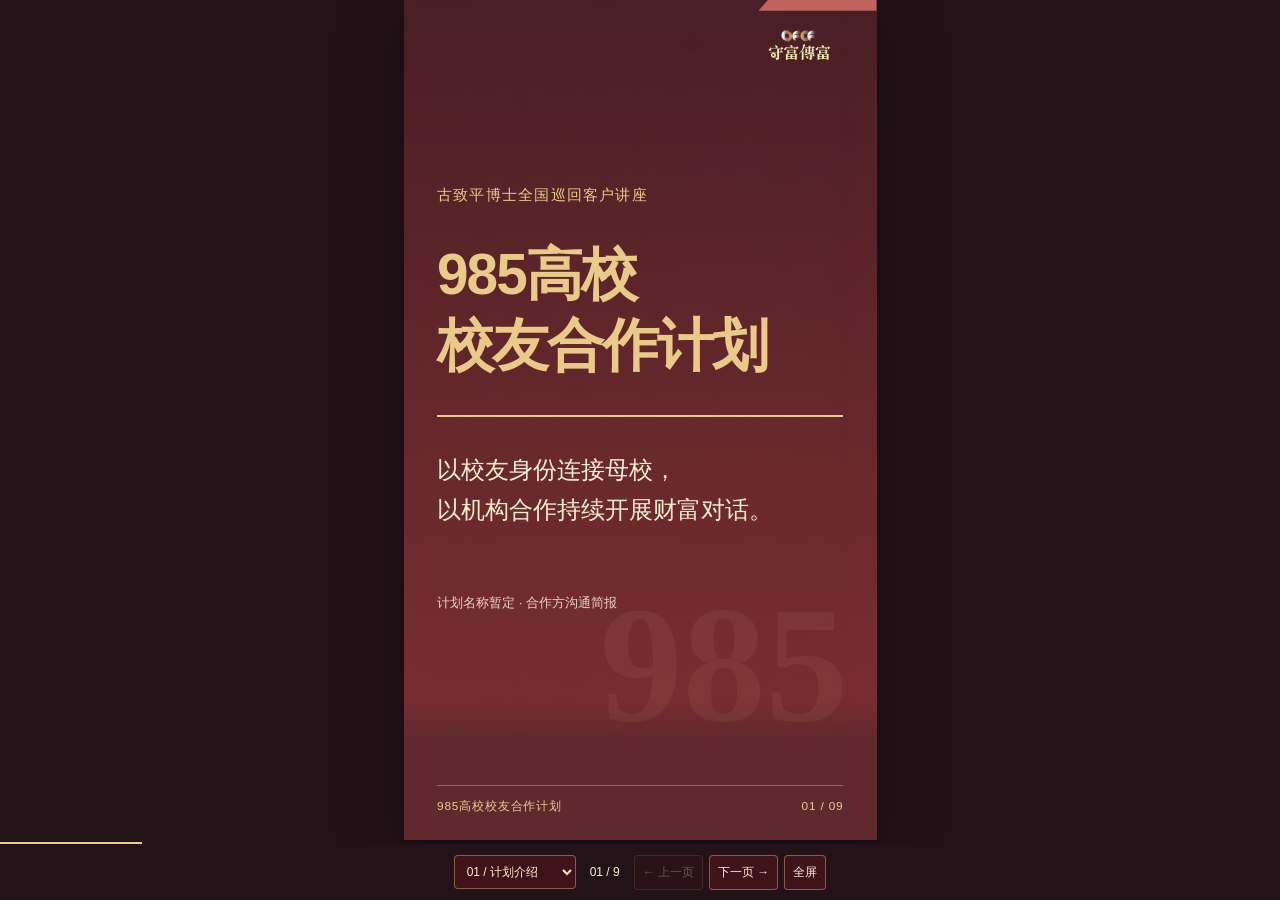
==== presentation.html @ 69192b2f "Publish portrait alumni partnership presentation and nine-page PDF" ====
<!doctype html><html lang="zh-Hans"><head><meta charset="utf-8"><meta name="viewport" content="width=device-width,initial-scale=1"><title>985高校校友合作计划 · HTML简报</title><meta name="description" content="校友合作计划简报：合作价值、购票责任、授权范围及开展流程。"><meta property="og:type" content="website"><meta property="og:locale" content="zh_CN"><meta property="og:title" content="985高校校友合作计划 · 简报"><meta property="og:description" content="了解合作价值、购票责任、院系或专业校友会授权范围与开展流程。"><meta property="og:url" content="https://brookstalent.github.io/alumni-partnership/presentation.html"><meta property="og:image" content="https://brookstalent.github.io/alumni-partnership/share-square.jpg"><style>/* Adapted from the supplied six-page CSS: red/gold palette, Chinese sans type,
   portrait and brand assets; reflowed for an accessible, responsive website. */
:root{--wine:#771c22;--deep:#461318;--red:#c00000;--gold:#eebf69;--orange:#faaa05;--cream:#faf7f0;--ink:#302624;--muted:#756c67;--line:#dfd6ca;--serif:Georgia,"Noto Serif CJK TC","PMingLiU","SimSun",serif;--sans:"Microsoft JhengHei","Microsoft YaHei","PingFang TC",Arial,sans-serif}
*{box-sizing:border-box}html{scroll-behavior:smooth;scroll-padding-top:96px}body{margin:0;background:var(--cream);color:var(--ink);font:16px/1.75 var(--sans)}a{color:inherit;text-decoration:none}button,select{font:inherit}button,a,select,summary{-webkit-tap-highlight-color:transparent}button,summary,select{cursor:pointer}a:focus-visible,button:focus-visible,summary:focus-visible,select:focus-visible{outline:3px solid #bf7c20;outline-offset:5px}img{max-width:100%;display:block}h1,h2,h3,p,figure{margin:0}em{font-style:normal}section[id]{scroll-margin-top:85px}[hidden]{display:none!important}.skip{position:fixed;top:-100px;left:20px;background:white;padding:12px;z-index:100}.skip:focus{top:10px}
:root{--stone:url([data-uri])}/* Portrait standards shared with the strategy, Shenzhen and Guangzhou video decks. */
:root{--ink:#fff0d1;--gold:#eaca89;--muted:#e8d5bf;--rule:#cfb47677;--wine:#40131a;--rose:#bd655e;color-scheme:dark}
html{scroll-padding:0;scroll-behavior:auto;background:#231218}
body{margin:0;height:100dvh;overflow:hidden;background:#231218;color:var(--ink);font-family:'Microsoft YaHei','PingFang SC',sans-serif;display:flex;justify-content:center;align-items:center;padding-bottom:60px}
.deck{width:min(100vw,calc((100dvh - 60px)*9/16));aspect-ratio:9/16;container-type:inline-size;box-shadow:0 10px 60px #0006}
.slide{height:100%;position:relative;padding:22cqw 7cqw 17cqw;display:flex;flex-direction:column;gap:5cqw;overflow:auto;background:linear-gradient(180deg,transparent 82.81%,#60292e 88.02%),linear-gradient(180deg,#40131af0,#7c2629f0),var(--stone) center/cover}
.slide[hidden]{display:none!important}.slide:before{content:'';position:absolute;top:0;right:0;width:25%;height:2.3cqw;background:var(--rose);clip-path:polygon(8% 0,100% 0,100% 100%,0 100%)}
.slide-logo{position:absolute;right:7cqw;top:5cqw;width:19cqw;height:auto}.brand{display:none}
.eyebrow{font-size:3.2cqw;line-height:1.5;letter-spacing:.08em;color:var(--gold);max-width:100%}
h1,h2,h3,p{margin:0}h1{font-family:inherit;font-size:12cqw;font-weight:800;line-height:1.25;letter-spacing:-.035em;color:var(--gold)}h2{font-size:7.6cqw;line-height:1.3;font-weight:750;color:var(--gold);letter-spacing:-.025em}h3{font-size:4.6cqw;line-height:1.4;color:var(--gold)}p{font-size:3.75cqw;line-height:1.65}.subtitle{font-size:4.2cqw;line-height:1.7}.fine,.footnote{font-size:2.8cqw;line-height:1.6;color:var(--muted);margin-top:auto;padding-top:3cqw}.fine{margin-top:3cqw}
.cover{padding-top:39cqw;gap:7cqw}.cover h1{padding-bottom:7cqw;border-bottom:.5cqw solid var(--gold)}.cover:after{content:'985';position:absolute;bottom:17cqw;right:6cqw;font:bold 35cqw Georgia;color:#eaca8912;pointer-events:none}.cover .subtitle{font-size:5cqw}.columns{display:grid;grid-template-columns:1fr;gap:0}.columns>div{padding:4cqw 0;border-top:1px solid var(--rule)}.columns p{margin-top:1.7cqw}.columns .num{float:left;margin-right:3cqw;font:5cqw Georgia;color:var(--gold)}.columns h3{padding-top:.3cqw}.columns.three p{font-size:3.55cqw}.degree{display:flex;justify-content:space-between;align-items:center;padding:6cqw 0;border-block:1px solid var(--rule);font-size:7cqw;color:var(--gold);margin-top:4cqw}.degree i{font-size:3cqw;font-style:normal;color:var(--muted)}
.balance{display:grid;gap:5cqw}.balance>div{padding:5cqw;border:1px solid var(--rule)}.balance .cost{background:#eaca8914;border-left:.6cqw solid var(--gold)}.label{font-size:3cqw;color:var(--muted);margin-bottom:2cqw}.balance p:last-child{margin-top:2cqw}.balance h3{font-size:5cqw}.scope{display:flex;flex-direction:column;gap:2cqw;padding:3cqw 0}.scope>div{display:flex;align-items:center;gap:5cqw;width:100%;padding:2cqw 4cqw;border-block:1px solid var(--rule)}.scope .num{font:15cqw Georgia;color:var(--gold);line-height:1.15}.scope h3{font-size:5.7cqw}.or{color:var(--muted);font-size:3cqw}
.steps{display:grid;grid-template-columns:1fr;gap:0}.steps>div{display:grid;grid-template-columns:9cqw 24cqw 1fr;align-items:center;gap:2cqw;border-top:1px solid var(--rule);padding:3.5cqw 0}.steps b{font:4.5cqw Georgia;color:var(--gold)}.steps h3{font-size:4.1cqw}.steps p{font-size:3.1cqw;line-height:1.5}.contact-line{display:flex;flex-direction:column;gap:3cqw;border-top:1px solid var(--rule);padding-top:6cqw;margin-top:5cqw;font-size:3.7cqw}.contact-line strong{font:11cqw Georgia;color:var(--gold)}.resource{font-size:3.3cqw;line-height:1.8;color:var(--gold);text-decoration:underline;text-underline-offset:1cqw}.closing h2{font-size:9cqw}.slide-footer{position:absolute;bottom:5cqw;left:7cqw;right:7cqw;display:flex;justify-content:space-between;border-top:1px solid var(--rule);padding-top:2cqw;color:var(--gold);font-size:2.5cqw;letter-spacing:.07em}
.controls{position:fixed;bottom:0;left:0;right:0;height:56px;display:flex;justify-content:center;align-items:center;gap:14px;background:#231218;color:var(--ink);padding:0 10px}.controls button,.controls select{background:#40131a;color:var(--ink);border:1px solid #cfb47677;border-radius:4px;font:12px sans-serif;padding:8px}.controls select{max-width:33vw}.buttons{display:flex;gap:6px}.counter{font:12px sans-serif}.controls button:disabled{opacity:.3}.progress{position:fixed;bottom:56px;left:0;height:2px;background:var(--gold)}
@media(max-width:480px){.fullscreen{display:none}.controls{gap:8px}.controls button{padding:8px 6px}}
@media print{@page{size:108mm 192mm;margin:0}body{height:auto;display:block;padding:0;overflow:visible}.deck{width:108mm;height:auto;box-shadow:none}.slide,.slide[hidden]{display:flex!important;height:192mm;break-after:page;overflow:hidden;print-color-adjust:exact;-webkit-print-color-adjust:exact}.controls,.progress{display:none}.slide:last-child{break-after:auto}}
</style></head><body><main class="deck"><section class="slide dark cover" id="slide-1" aria-label="第1页：计划介绍"><img class="slide-logo" src="[data-uri]" alt="守富传富"><img class="brand" src="[data-uri]" alt="守富传富"><p class="eyebrow">古致平博士全国巡回客户讲座</p><h1>985高校<br>校友合作计划</h1><p class="subtitle">以校友身份连接母校，<br>以机构合作持续开展财富对话。</p><p class="fine">计划名称暂定 · 合作方沟通简报</p><footer class="slide-footer"><span>985高校校友合作计划</span><span>01 / 09</span></footer></section><section class="slide " id="slide-2" aria-label="第2页：合作机会" hidden><img class="slide-logo" src="[data-uri]" alt="守富传富"><p class="eyebrow">01 / 为什么开展这个计划</p><h2>从一次邀约，<br>走向持续交流。</h2><div class="columns three"><div><span class="num">01</span><h3>校友关系</h3><p>共同的求学经历，<br>让对话有自然的起点。</p></div><div><span class="num">02</span><h3>机构合作</h3><p>以讲座主办机构合作人的<br>正式身份，开展活动对接。</p></div><div><span class="num">03</span><h3>持续活动</h3><p>依托全国巡讲安排，<br>为校友会提供交流机会。</p></div></div><footer class="slide-footer"><span>985高校校友合作计划</span><span>02 / 09</span></footer></section><section class="slide " id="slide-3" aria-label="第3页：参与对象" hidden><img class="slide-logo" src="[data-uri]" alt="守富传富"><p class="eyebrow">02 / 谁适合参与</p><h2>你是母校校友，<br>愿意连接校友。</h2><div class="degree"><span>本科</span><i>／</i><span>硕士</span><i>／</i><span>博士</span></div><p class="subtitle">具有指定985高校校友身份，愿意对接校友组织，<br>承担购票责任，并跟进邀请与参与安排。</p><p class="footnote">申请时提供学校、院系、就读层次及可核验的校友证明。</p><footer class="slide-footer"><span>985高校校友合作计划</span><span>03 / 09</span></footer></section><section class="slide dark" id="slide-4" aria-label="第4页：合作收益" hidden><img class="slide-logo" src="[data-uri]" alt="守富传富"><p class="eyebrow">03 / 合作方获得什么</p><h2>以正式合作身份，<br>打开校友交流的入口。</h2><div class="columns three"><div><h3>机构平台</h3><p>依托全国巡讲的组织规模与跨城市活动安排，推动机构与指定院系或专业校友会之间的合作。</p></div><div><h3>活动内容</h3><p>以财富守护与家族传承等共同关注的话题，为校友会持续提供可参与的活动。</p></div><div><h3>沟通支持</h3><p>获得授权身份、经核准的函件及讲座资料，在持续互动中拓展联系、建立信任。</p></div></div><p class="footnote">合作机会由双方共同推动；活动方授权不等于高校或校友会背书。</p><footer class="slide-footer"><span>985高校校友合作计划</span><span>04 / 09</span></footer></section><section class="slide " id="slide-5" aria-label="第5页：收益与投入" hidden><img class="slide-logo" src="[data-uri]" alt="守富传富"><p class="eyebrow">04 / 合作收益与投入</p><h2>获得机构合作支持，<br>也承担购票责任。</h2><div class="balance"><div><p class="label">合作收益</p><h3>身份 · 内容 · 持续联系</h3><p>以正式合作身份对接校友会，<br>通过有组织的活动，拓展校友交流。</p></div><div class="cost"><p class="label">合作投入</p><h3>合作方须购票，<br>并承担相应费用。</h3><p>购票是参与本计划的合作责任。</p></div></div><p class="footnote">购票场次、数量、价格、付款时间及退改安排，由双方书面确认。</p><footer class="slide-footer"><span>985高校校友合作计划</span><span>05 / 09</span></footer></section><section class="slide " id="slide-6" aria-label="第6页：授权范围" hidden><img class="slide-logo" src="[data-uri]" alt="守富传富"><p class="eyebrow">05 / 每份合作，明确一个范围</p><h2>一个指定院系，<br>或一个专业校友会。</h2><div class="scope"><div><span class="num">1</span><h3>个院系校友会</h3></div><span class="or">或</span><div><span class="num">1</span><h3>个专业校友会</h3></div></div><p class="subtitle">每份合作仅对应一个院系或专业校友会，不包含整所高校。</p><p class="footnote">授权期限、是否独家及具体权限以协议为准；不得擅自扩大范围或转授他人。</p><footer class="slide-footer"><span>985高校校友合作计划</span><span>06 / 09</span></footer></section><section class="slide " id="slide-7" aria-label="第7页：两种函件" hidden><img class="slide-logo" src="[data-uri]" alt="守富传富"><p class="eyebrow">06 / 两种正式沟通方式</p><h2>由召集人发函，<br>或由校友合作人发函。</h2><div class="columns two"><div><span class="num">A</span><h3>召集人署名</h3><p>由总召集人<strong>苏伟康先生</strong>署名，<br>合作方担任具体联络人，<br>负责后续沟通与协调。</p></div><div><span class="num">B</span><h3>合作方署名</h3><p>合作方以<strong>本人校友身份</strong>及<br><strong>获授权活动合作人身份</strong>署名，<br>直接对接指定校友组织。</p></div></div><p class="footnote">两种函件均须签约授权、完成项目方审批，并由署名人真实签署后使用。</p><footer class="slide-footer"><span>985高校校友合作计划</span><span>07 / 09</span></footer></section><section class="slide " id="slide-8" aria-label="第8页：开展流程" hidden><img class="slide-logo" src="[data-uri]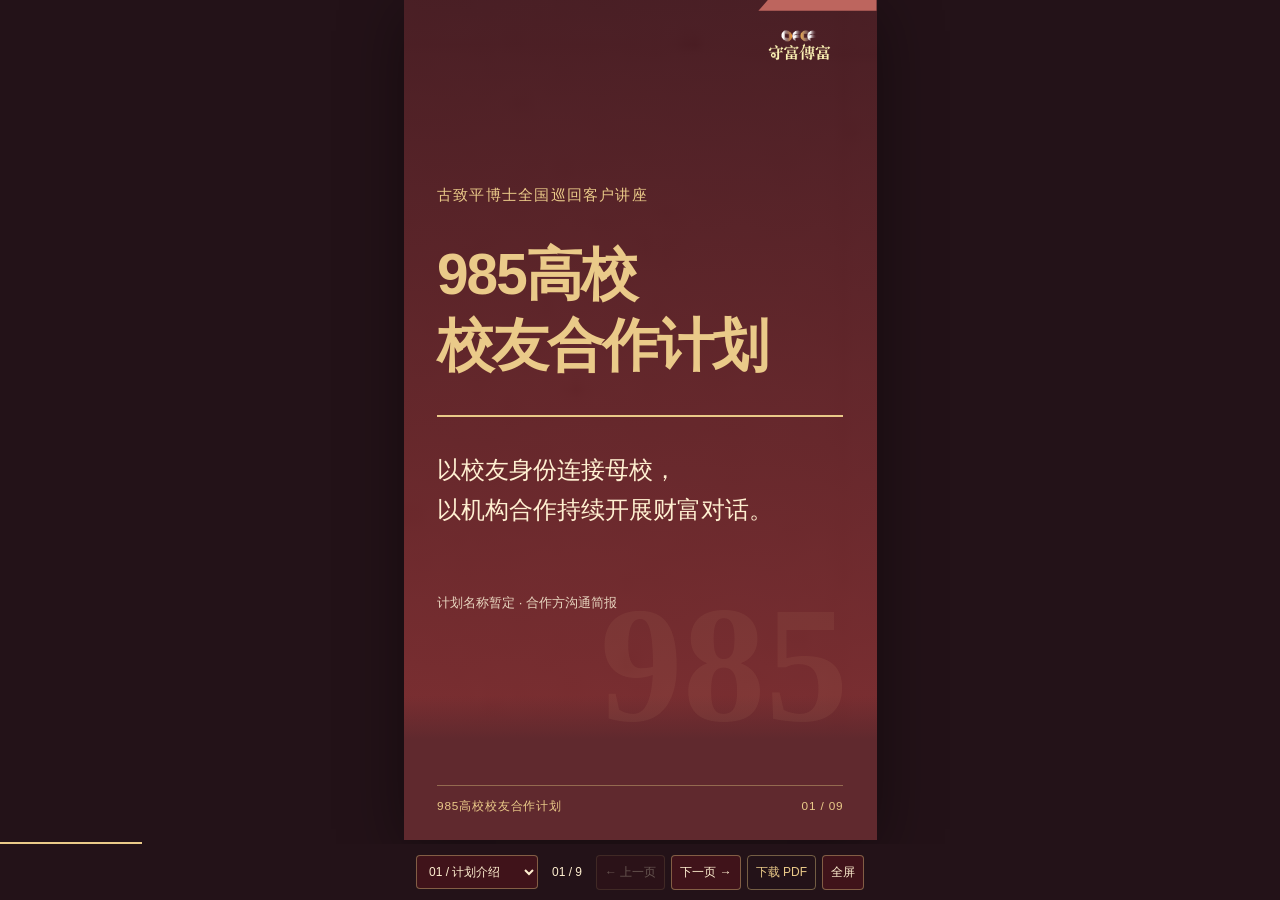
